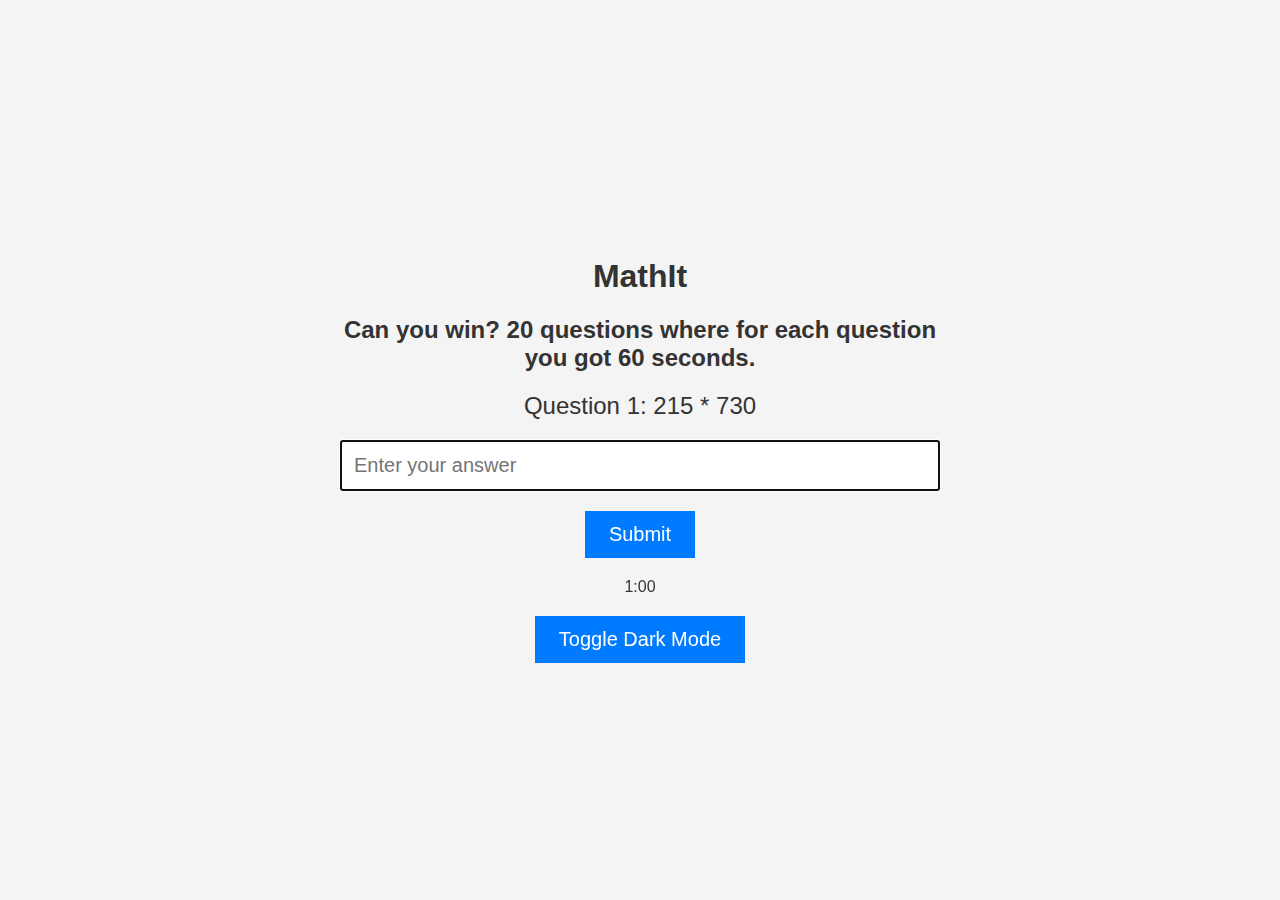
==== index.html @ 305e90a6 "Add files via upload" ====
<!DOCTYPE html>
<html lang="en">
<head>
  <meta charset="UTF-8">
  <meta name="viewport" content="width=device-width, initial-scale=1.0">
  <title>MathIt</title>
  <link rel="stylesheet" href="style.css">
</head>
<body>
  <div class="quiz-container">
    <h1>MathIt</h1>
    <h2>Can you win? 20 questions where for each question you got 60 seconds.</h2>
    <div id="question-container"></div>
    <input type="text" id="answer-input" placeholder="Enter your answer">
    <button id="submit-btn">Submit</button>
    <div id="score-container"></div>
    <div id="timer"></div>
    <button id="dark-mode-toggle">Toggle Dark Mode</button>
  </div>
  <script src="script.js"></script>
</body>
</html>
---- style.css ----
body.dark-mode {
  background-color: #333; /* Dark background color */
  color: #fff; /* Light text color */
}


body {
  font-family: Arial, sans-serif;
  background-color: #f4f4f4;
  color: #333;
  display: flex;
  justify-content: center;
  align-items: center;
  height: 100vh;
  margin: 0;
  transition: background-color 0.3s ease;
}

.dark-mode body {
  background-color: #333;
  color: #f4f4f4;
}

.quiz-container {
  max-width: 600px;
  width: 80%;
  text-align: center;
}

#question-container {
  margin-bottom: 20px;
  font-size: 24px;
}

#answer-input {
  margin-bottom: 20px;
  padding: 12px;
  font-size: 20px;
  width: 100%;
  box-sizing: border-box;
}

#submit-btn {
  padding: 12px 24px;
  font-size: 20px;
  background-color: #007bff;
  color: #fff;
  border: none;
  cursor: pointer;
  transition: background-color 0.3s ease;
}

#submit-btn:hover {
  background-color: #0056b3;
}

#score-container {
  margin-top: 20px;
  font-weight: bold;
  font-size: 24px;
}

#dark-mode-toggle {
  margin-top: 20px;
  padding: 12px 24px;
  font-size: 20px;
  background-color: #007bff;
  color: #fff;
  border: none;
  cursor: pointer;
  transition: background-color 0.3s ease;
}

#dark-mode-toggle:hover {
  background-color: #0056b3;
}
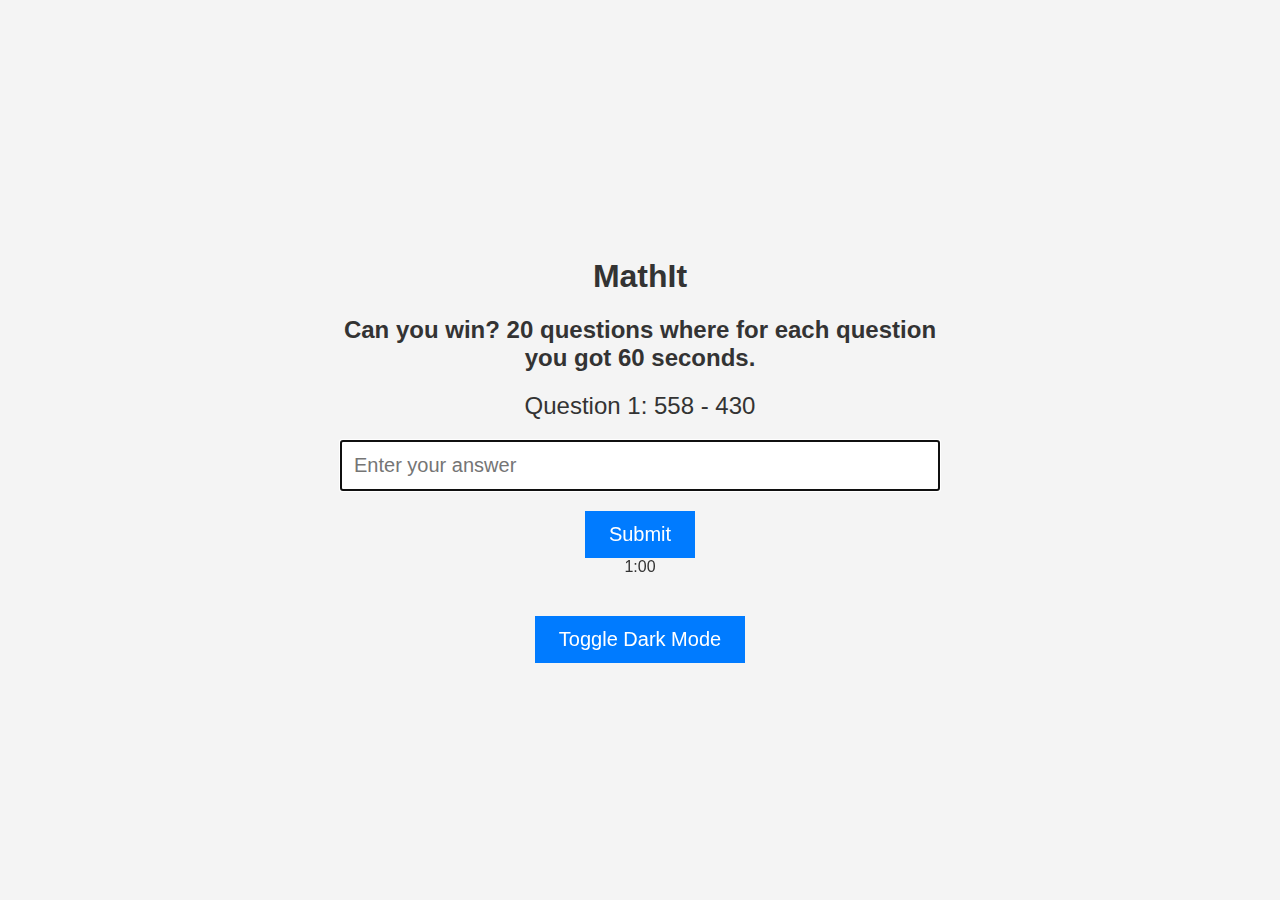
==== commit f9a5166a: "nah id win" ====
--- a/index.html
+++ b/index.html
@@ -3,7 +3,7 @@
 <head>
   <meta charset="UTF-8">
   <meta name="viewport" content="width=device-width, initial-scale=1.0">
-  <title>MathIt</title>
+  <title>Mental Math Quiz</title>
   <link rel="stylesheet" href="style.css">
 </head>
 <body>
@@ -13,9 +13,10 @@
     <div id="question-container"></div>
     <input type="text" id="answer-input" placeholder="Enter your answer">
     <button id="submit-btn">Submit</button>
+    <div id="timer"></div>
     <div id="score-container"></div>
-    <div id="timer"></div>
     <button id="dark-mode-toggle">Toggle Dark Mode</button>
+    <button id="try-again-btn" style="display: none;">Try Again</button>
   </div>
   <script src="script.js"></script>
 </body>
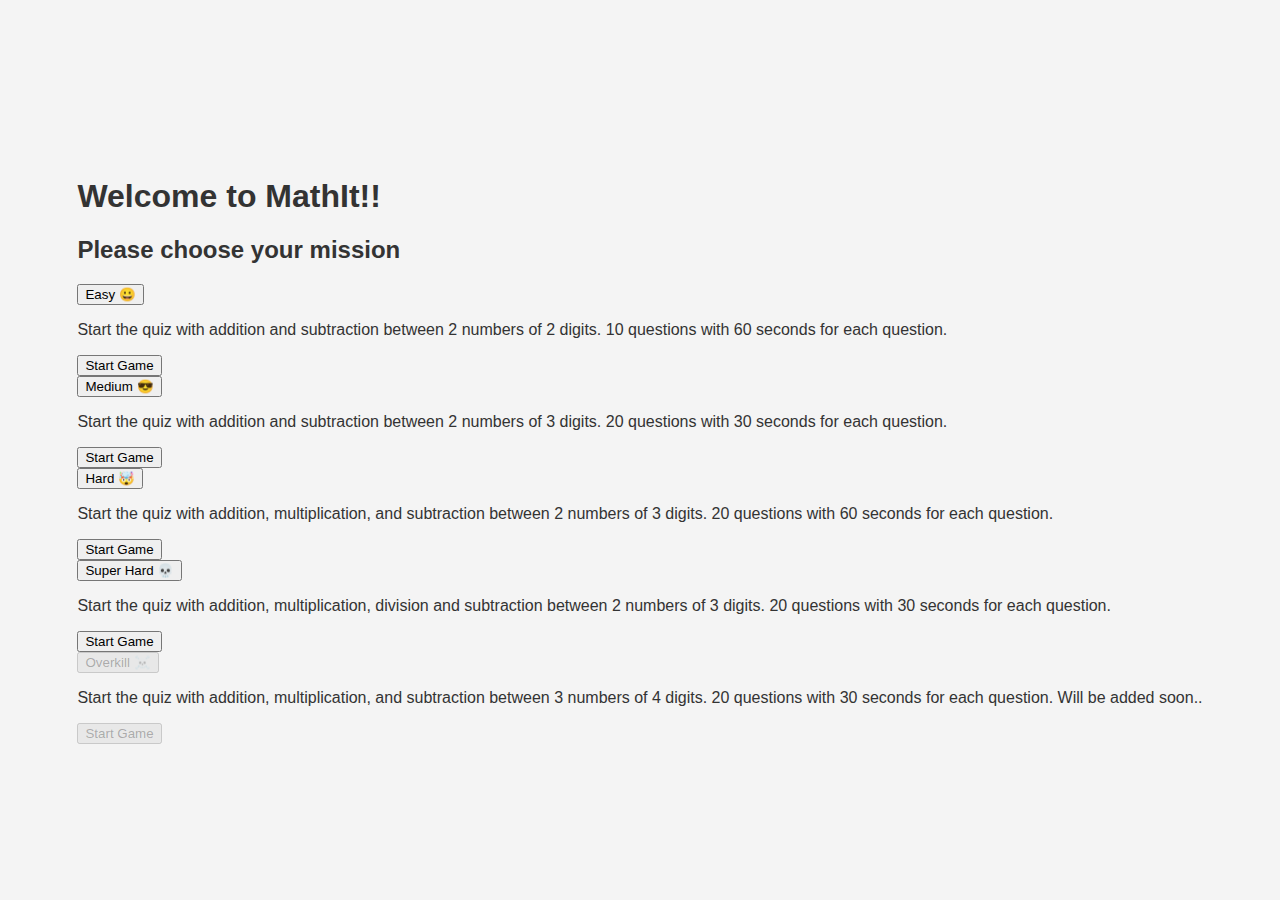
==== commit 65708ce0: "nah id win" ====
--- a/index.html
+++ b/index.html
@@ -7,17 +7,50 @@
   <link rel="stylesheet" href="style.css">
 </head>
 <body>
-  <div class="quiz-container">
-    <h1>MathIt</h1>
-    <h2>Can you win? 20 questions where for each question you got 60 seconds.</h2>
-    <div id="question-container"></div>
-    <input type="text" id="answer-input" placeholder="Enter your answer">
-    <button id="submit-btn">Submit</button>
-    <div id="timer"></div>
-    <div id="score-container"></div>
-    <button id="dark-mode-toggle">Toggle Dark Mode</button>
-    <button id="try-again-btn" style="display: none;">Try Again</button>
+  <div class= "container">
+    <h1>Welcome to MathIt!!</h1>
+    <h2>Please choose your mission</h2>
+
+    <div class= "dropdowns">
+  <div class="dropdown">
+    <button class="dropbtn easy">Easy 😀</button>
+    <div class="dropdown-content">
+      <p>Start the quiz with addition and subtraction between 2 numbers of 2 digits. 10 questions with 60 seconds for each question.</p>
+      <button onclick="startGame('easy')">Start Game</button>
+    </div>
   </div>
-  <script src="script.js"></script>
-</body>
-</html>
+  <div class="dropdown">
+    <button class="dropbtn medium">Medium 😎</button>
+    <div class="dropdown-content">
+      <p>Start the quiz with addition and subtraction between 2 numbers of 3 digits. 20 questions with 30 seconds for each question.</p>
+      <button onclick="startGame('medium')">Start Game</button>
+    </div>
+  </div>
+  <div class="dropdown">
+    <button class="dropbtn hard">Hard 🤯</button>
+    <div class="dropdown-content">
+      <p>Start the quiz with addition, multiplication, and subtraction between 2 numbers of 3 digits. 20 questions with 60 seconds for each question.</p>
+      <button onclick="startGame('hard')">Start Game</button>
+    </div>
+  </div>
+  <div class="dropdown">
+    <button class="dropbtn super-hard">Super Hard 💀</button>
+    <div class="dropdown-content">
+      <p>Start the quiz with addition, multiplication, division and subtraction between 2 numbers of 3 digits. 20 questions with 30 seconds for each question.</p>
+      <button onclick="startGame('superhard')">Start Game</button>
+    </div>
+  </div>
+  <div class="dropdown">
+    <button class="dropbtn overkill" disabled>Overkill ☠️</button>
+    <div class="dropdown-content">
+      <p>Start the quiz with addition, multiplication, and subtraction between 3 numbers of 4 digits. 20 questions with 30 seconds for each question. Will be added soon..</p>
+      <button disabled>Start Game</button>
+    </div>
+  </div>
+    </div>
+    </div>
+</div>
+
+    <script src="script.js"></script>
+  </body>
+  </html>
--- a/style.css
+++ b/style.css
@@ -1,8 +1,4 @@
-body.dark-mode {
-  background-color: #333; /* Dark background color */
-  color: #fff; /* Light text color */
-}
-
+/* General Styles */
 
 body {
   font-family: Arial, sans-serif;
@@ -16,7 +12,7 @@
   transition: background-color 0.3s ease;
 }
 
-.dark-mode body {
+body.dark-mode {
   background-color: #333;
   color: #f4f4f4;
 }
@@ -26,6 +22,8 @@
   width: 80%;
   text-align: center;
 }
+
+/* Question and Answer Styles */
 
 #question-container {
   margin-bottom: 20px;
@@ -39,6 +37,8 @@
   width: 100%;
   box-sizing: border-box;
 }
+
+/* Button Styles */
 
 #submit-btn {
   padding: 12px 24px;
@@ -74,3 +74,45 @@
 #dark-mode-toggle:hover {
   background-color: #0056b3;
 }
+
+/* Incorrect Answers Styles */
+
+.incorrect-title {
+  color: red;
+}
+
+/* Try Again Button Styles */
+
+#try-again-btn {
+  padding: 10px 20px;
+  background-color: #4CAF50;
+  color: white;
+  border: none;
+  border-radius: 5px;
+  text-align: center;
+  text-decoration: none;
+  display: inline-block;
+  font-size: 16px;
+  margin-top: 20px;
+  cursor: pointer;
+  transition-duration: 0.4s;
+}
+
+#try-again-btn:hover {
+  background-color: #45a049;
+}
+
+/* Timer Styles */
+
+#timer {
+  font-size: 36px;
+  font-weight: bold;
+  color: #333;
+  text-align: center;
+  margin-bottom: 20px;
+  display: block;
+}
+
+body.dark-mode #timer {
+  color: #fff;
+}
